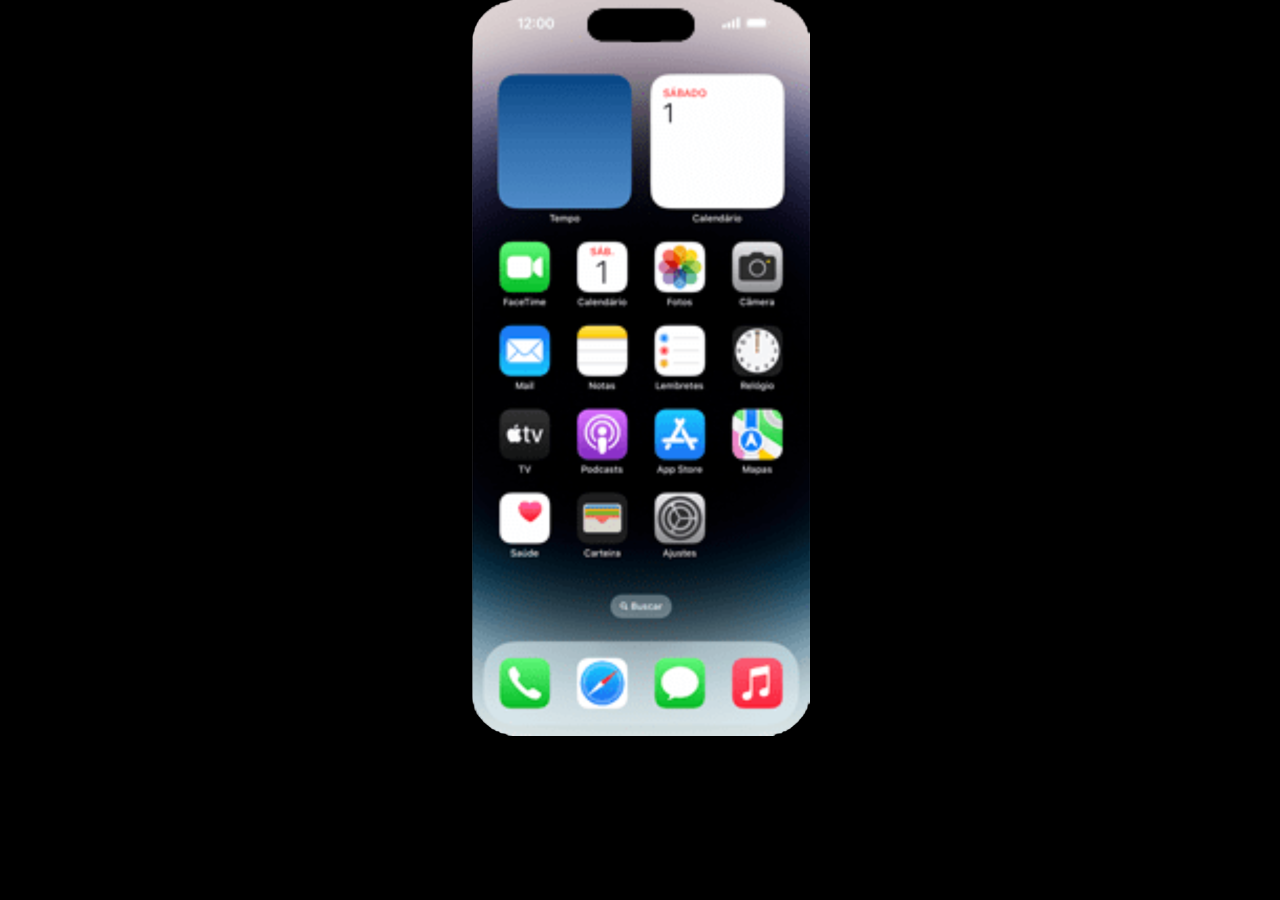
==== homr.html @ af6d6abf "ajuste do iphone" ====
<!DOCTYPE html>
<html lang="en">
<head>
    <meta charset="UTF-8">
    <meta http-equiv="X-UA-Compatible" content="IE=edge">
    <meta name="viewport" content="width=device-width, initial-scale=1.0">
    <title>Document</title>
    <style>
        *{
            margin: 0px;
            padding: 0px;
        }
        body{
            height: 130px;
            width: 100vw;
            background: black url(imagens/tela-home.png) no-repeat top center;
            overflow: none;
        }

    </style>
</head>
<body>
</body>
</html>
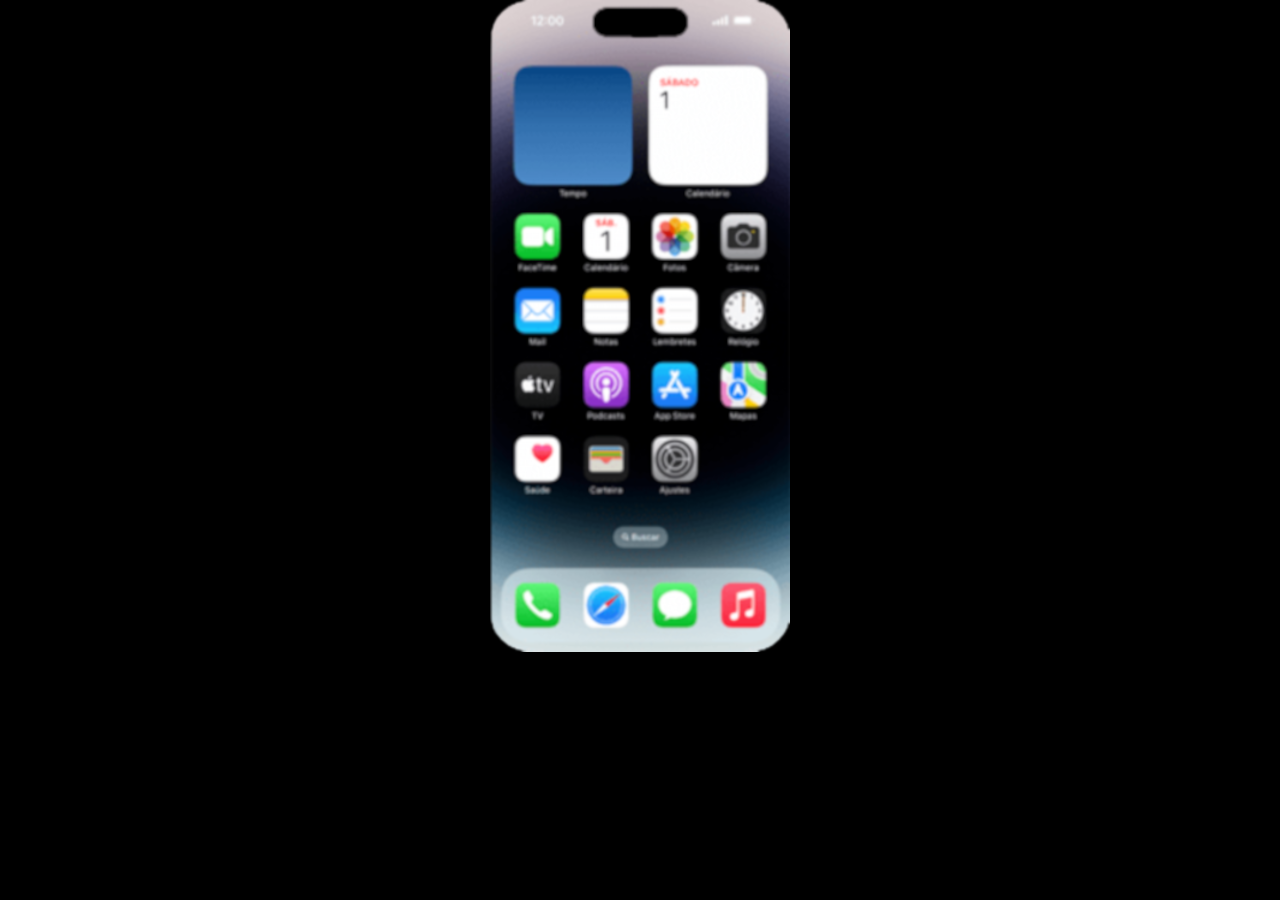
==== commit 4eb80c24: "fim do projeto e adição dos iframes de redes sociais" ====
--- a/homr.html
+++ b/homr.html
@@ -11,7 +11,7 @@
             padding: 0px;
         }
         body{
-            height: 130px;
+            height: 100vh;
             width: 100vw;
             background: black url(imagens/tela-home.png) no-repeat top center;
             overflow: none;
